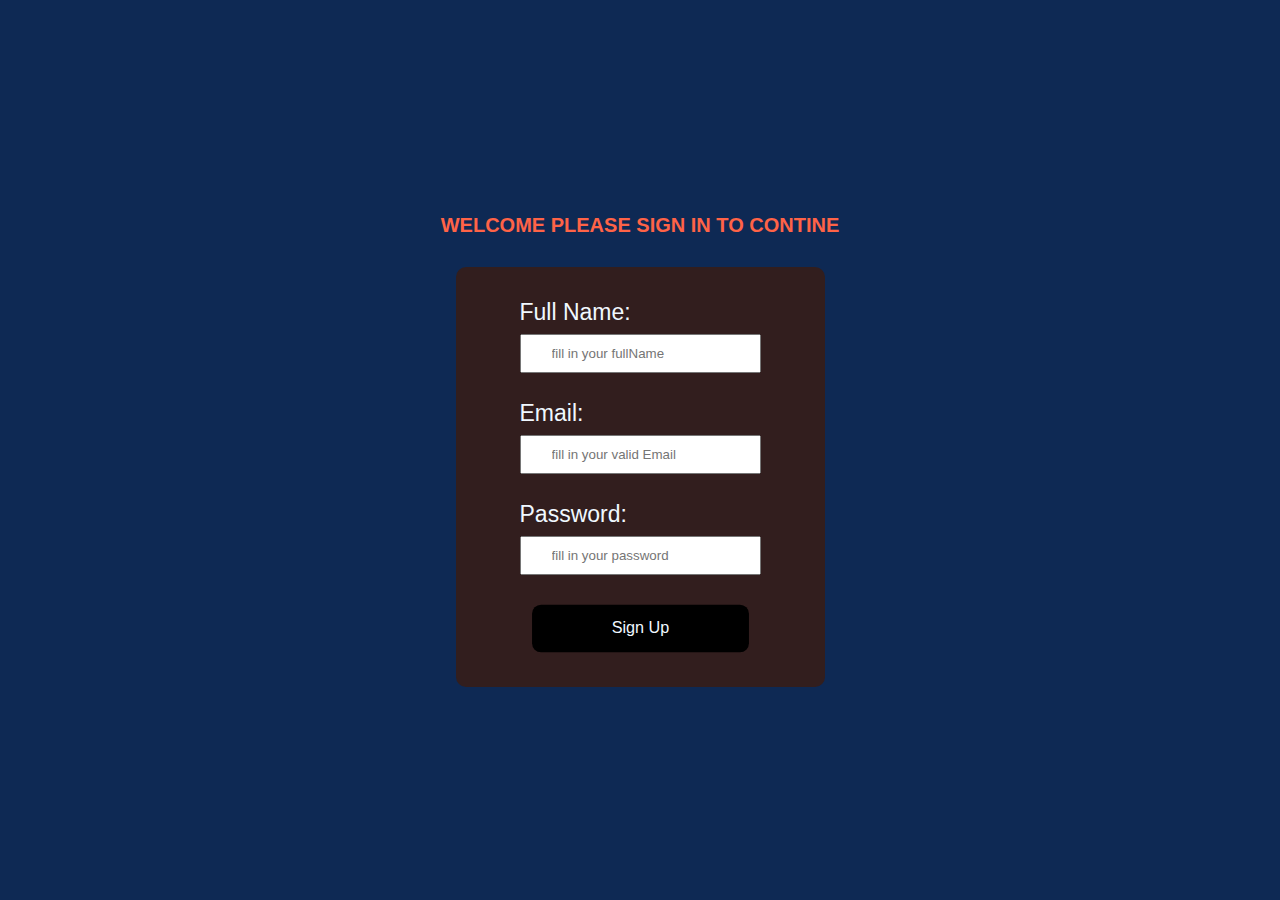
==== signup.html @ 2c8e203a "Initial commit" ====
<!DOCTYPE html>
<html lang="en">
<head>
    <meta charset="UTF-8">
    <meta http-equiv="X-UA-Compatible" content="IE=edge">
    <meta name="viewport" content="width=device-width, initial-scale=1.0">
    <title>Document</title>
    <link rel="stylesheet" href="style.css">
</head>
<body>
    <h1>WELCOME PLEASE SIGN IN TO CONTINE 
    </h1>
  
    <form id="signupForm">
        <label for="fullName" >Full Name:</label>
        <input type="text" placeholder="fill in your fullName" id="fullName" required><br>
        <label for="email">Email:</label>
        <input type="email" id="email" placeholder="fill in your valid Email"  required><br>
        <label for="password">Password:</label>
        <input type="password" id="password"  id="email" placeholder="fill in your password"required><br>
        <button class="signupBtn" type="submit">Sign Up</button>
      </form>
      <script src="./signup.js" type="module"></script>
    </body>
</html>
---- style.css ----
body {
  background-color: #0E2954;
  display: flex;
  align-items: center;
  justify-content: center;
  width: 100%;
  height: 100vh;
}

.main #Get-Started {
  background-color: black;
  padding: 23px 40px;
  border-radius: 10px;
  cursor: pointer;
  font-size: 18px;
  color: aliceblue;
  border: none;
  outline: none;
  transition: all 1s;
  transform: scale(0.9);
}
.main #Get-Started:hover {
  background-color: aqua;
  color: black;
  font-weight: bolder;
}

h1 {
  font-size: 20px;
  color: tomato;
}

#loginForm {
  background-color: #22A699;
  display: flex;
  border-radius: 10px;
  flex-direction: column;
  font-size: 25px;
  padding: 2rem;
  font-family: "Franklin Gothic Medium", "Arial Narrow", Arial, sans-serif;
}
#loginForm input {
  font-size: 16px;
  padding: 10px 20px;
  margin-top: 15px;
}
#loginForm .submit {
  width: 100%;
}
#loginForm .submit button {
  background-color: black;
  color: aliceblue;
  border: none;
  padding: 1rem;
  font-size: 18px;
  width: 20vh;
  border-radius: 10px;
  cursor: pointer;
  transition: all 1s;
  transform: scale(0.9);
}
#loginForm .submit button:hover {
  background-color: yellow;
  color: black;
  font-weight: bolder;
}

#signupForm {
  display: flex;
  flex-direction: column;
  margin-top: 30px;
  background-color: #321E1E;
  color: aliceblue;
  padding: 2rem 4rem;
  font-size: 23px;
  border-radius: 10px;
}
#signupForm input {
  margin-top: 8px;
  padding: 10px 30px;
}
#signupForm .signupBtn {
  background-color: black;
  color: aliceblue;
  border: none;
  padding: 1rem;
  border-radius: 10px;
  font-size: 18px;
  cursor: pointer;
  transform: scale(0.9);
  transition: all 1s;
}
#signupForm .signupBtn:hover {
  background-color: yellow;
  color: black;
  font-weight: bolder;
}

.main-container {
  background-color: #79E0EE;
  border-radius: 5px;
  background-color: #E57C23;
  font-size: 19px;
  padding: 4rem;
}
@media (max-width: 500px) {
  .main-container {
    display: flex;
    flex-direction: column;
    gap: 2rem;
  }
}
.main-container input {
  padding: 15px 30px;
  font-size: 20px;
}
.main-container button {
  background-color: black;
  border: none;
  color: beige;
  padding: 20px 30px;
  font-size: 16px;
  border-radius: 10px;
  transition: all 1s;
  transform: scale(0.9);
}
.main-container button:hover {
  background-color: yellow;
  color: black;
  font-weight: bolder;
  cursor: pointer;
}
.main-container .todo-container {
  padding: 3rem;
  background-color: #482121;
}

* {
  padding: 0;
  margin: 0;
  box-sizing: border-box;
  font-family: "Segoe UI", Tahoma, Geneva, Verdana, sans-serif;
}

body {
  display: flex;
  flex-direction: column;
  padding: 1rem;
}

h1 {
  text-align: center;
}

p {
  background-color: #F2BED1;
  font-size: 19px;
  margin-top: 10px;
  padding: 1rem;
  border-radius: 5px;
}/*# sourceMappingURL=style.css.map */
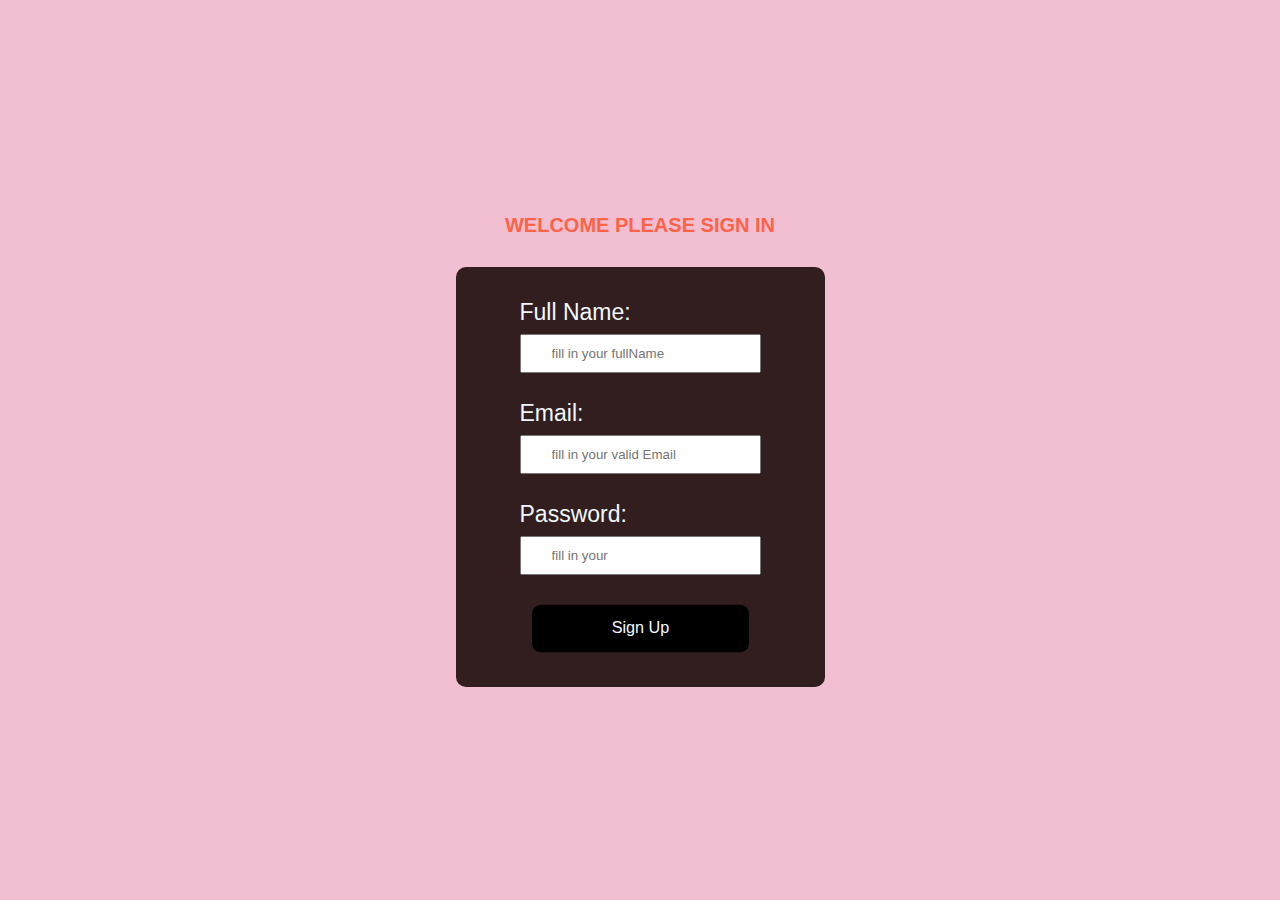
==== commit 2481f907: "u" ====
--- a/signup.html
+++ b/signup.html
@@ -8,7 +8,7 @@
     <link rel="stylesheet" href="style.css">
 </head>
 <body>
-    <h1>WELCOME PLEASE SIGN IN TO CONTINE 
+    <h1>WELCOME PLEASE SIGN IN 
     </h1>
   
     <form id="signupForm">
@@ -17,7 +17,7 @@
         <label for="email">Email:</label>
         <input type="email" id="email" placeholder="fill in your valid Email"  required><br>
         <label for="password">Password:</label>
-        <input type="password" id="password"  id="email" placeholder="fill in your password"required><br>
+        <input type="password" id="password"  id="email" placeholder="fill in your "required><br>
         <button class="signupBtn" type="submit">Sign Up</button>
       </form>
       <script src="./signup.js" type="module"></script>
--- a/style.css
+++ b/style.css
@@ -1,5 +1,5 @@
 body {
-  background-color: #0E2954;
+  background-color: #F2BED1;
   display: flex;
   align-items: center;
   justify-content: center;
